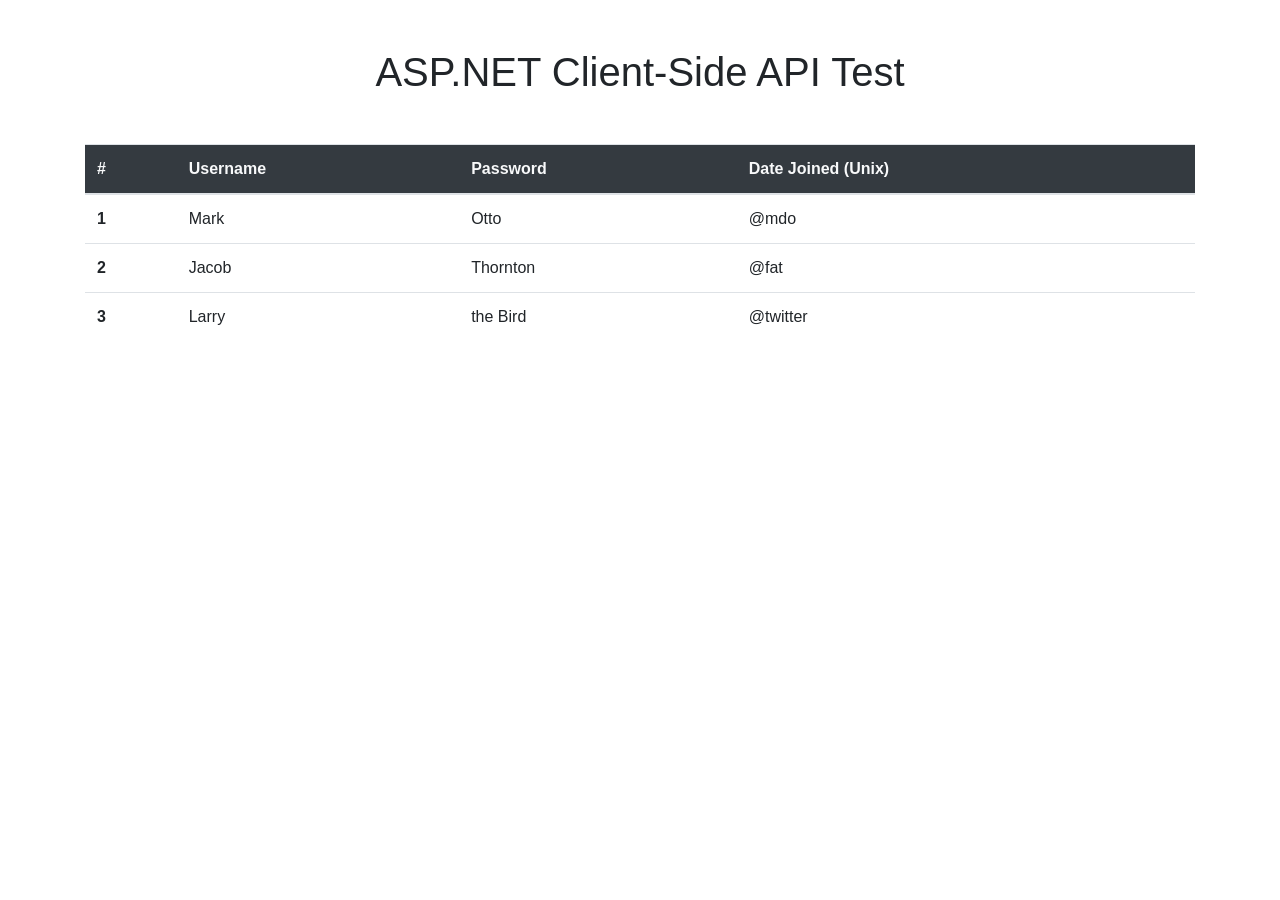
==== vanillaBlogEngine/BlogEngineProject/BlogEngineProject/wwwroot/apiView/index.html @ 0e6ead8c "adding static files for API call" ====
﻿<!DOCTYPE html>
<html>
<head>
    <meta charset="utf-8" />
    <title></title>
    <link rel="stylesheet" href="~/lib/bootstrap/dist/css/bootstrap.css" />
    <link rel="stylesheet" href="https://stackpath.bootstrapcdn.com/bootstrap/4.3.1/css/bootstrap.min.css" />
</head>
<body class="container">
    <h1 class="text-center my-5">ASP.NET Client-Side API Test</h1>
    <table class="table">
        <thead class="bg-dark text-light">
            <tr>
                <th scope="col">#</th>
                <th scope="col">Username</th>
                <th scope="col">Password</th>
                <th scope="col">Date Joined (Unix)</th>
            </tr>
        </thead>
        <tbody>
            <tr>
                <th scope="row">1</th>
                <td>Mark</td>
                <td>Otto</td>
                <td>@mdo</td>
            </tr>
            <tr>
                <th scope="row">2</th>
                <td>Jacob</td>
                <td>Thornton</td>
                <td>@fat</td>
            </tr>
            <tr>
                <th scope="row">3</th>
                <td>Larry</td>
                <td>the Bird</td>
                <td>@twitter</td>
            </tr>
        </tbody>
    </table>
    <script src="https://stackpath.bootstrapcdn.com/bootstrap/4.3.1/js/bootstrap.bundle.min.js"></script>
    <script src="~/lib/jquery/dist/jquery.js"></script>
    <script src="~/lib/bootstrap/dist/js/bootstrap.bundle.js"></script>
</body>
</html>
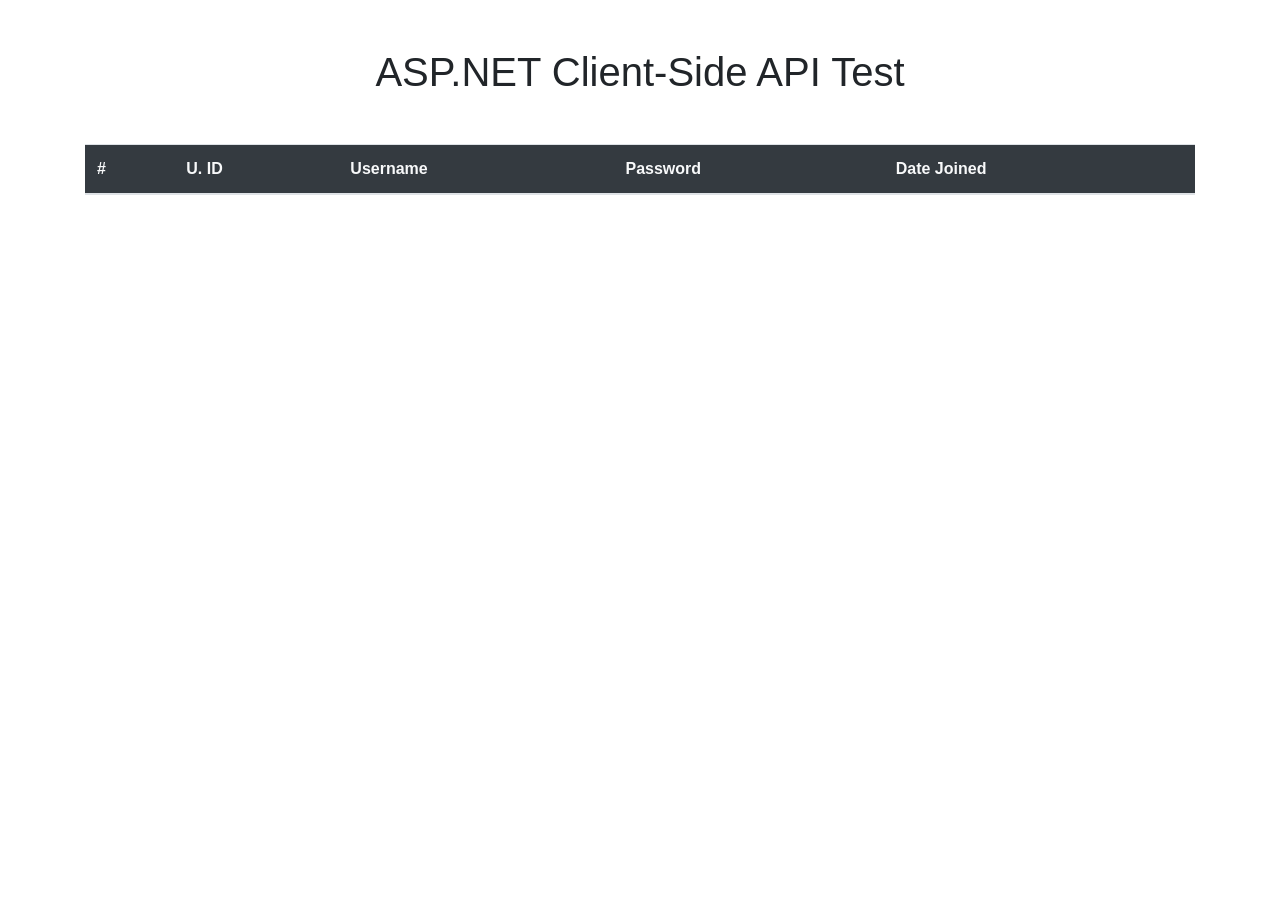
==== commit 8525537d: "added map function to dynamically build HTML rows for users" ====
--- a/vanillaBlogEngine/BlogEngineProject/BlogEngineProject/wwwroot/apiView/index.html
+++ b/vanillaBlogEngine/BlogEngineProject/BlogEngineProject/wwwroot/apiView/index.html
@@ -5,38 +5,27 @@
     <title></title>
     <link rel="stylesheet" href="~/lib/bootstrap/dist/css/bootstrap.css" />
     <link rel="stylesheet" href="https://stackpath.bootstrapcdn.com/bootstrap/4.3.1/css/bootstrap.min.css" />
+    <script src="/apiView/threadAPIClient.js"></script>
+    <script>
+        window.onload = async () => {
+            const users = await fetchAllUsers();
+            buildUserTable(users);
+        }
+    </script>
 </head>
 <body class="container">
     <h1 class="text-center my-5">ASP.NET Client-Side API Test</h1>
-    <table class="table">
+    <table id="userTable" class="table">
         <thead class="bg-dark text-light">
             <tr>
                 <th scope="col">#</th>
+                <th scope="col">U. ID</th>
                 <th scope="col">Username</th>
                 <th scope="col">Password</th>
-                <th scope="col">Date Joined (Unix)</th>
+                <th scope="col">Date Joined</th>
             </tr>
         </thead>
-        <tbody>
-            <tr>
-                <th scope="row">1</th>
-                <td>Mark</td>
-                <td>Otto</td>
-                <td>@mdo</td>
-            </tr>
-            <tr>
-                <th scope="row">2</th>
-                <td>Jacob</td>
-                <td>Thornton</td>
-                <td>@fat</td>
-            </tr>
-            <tr>
-                <th scope="row">3</th>
-                <td>Larry</td>
-                <td>the Bird</td>
-                <td>@twitter</td>
-            </tr>
-        </tbody>
+        <tbody id="userTableBody"></tbody>
     </table>
     <script src="https://stackpath.bootstrapcdn.com/bootstrap/4.3.1/js/bootstrap.bundle.min.js"></script>
     <script src="~/lib/jquery/dist/jquery.js"></script>
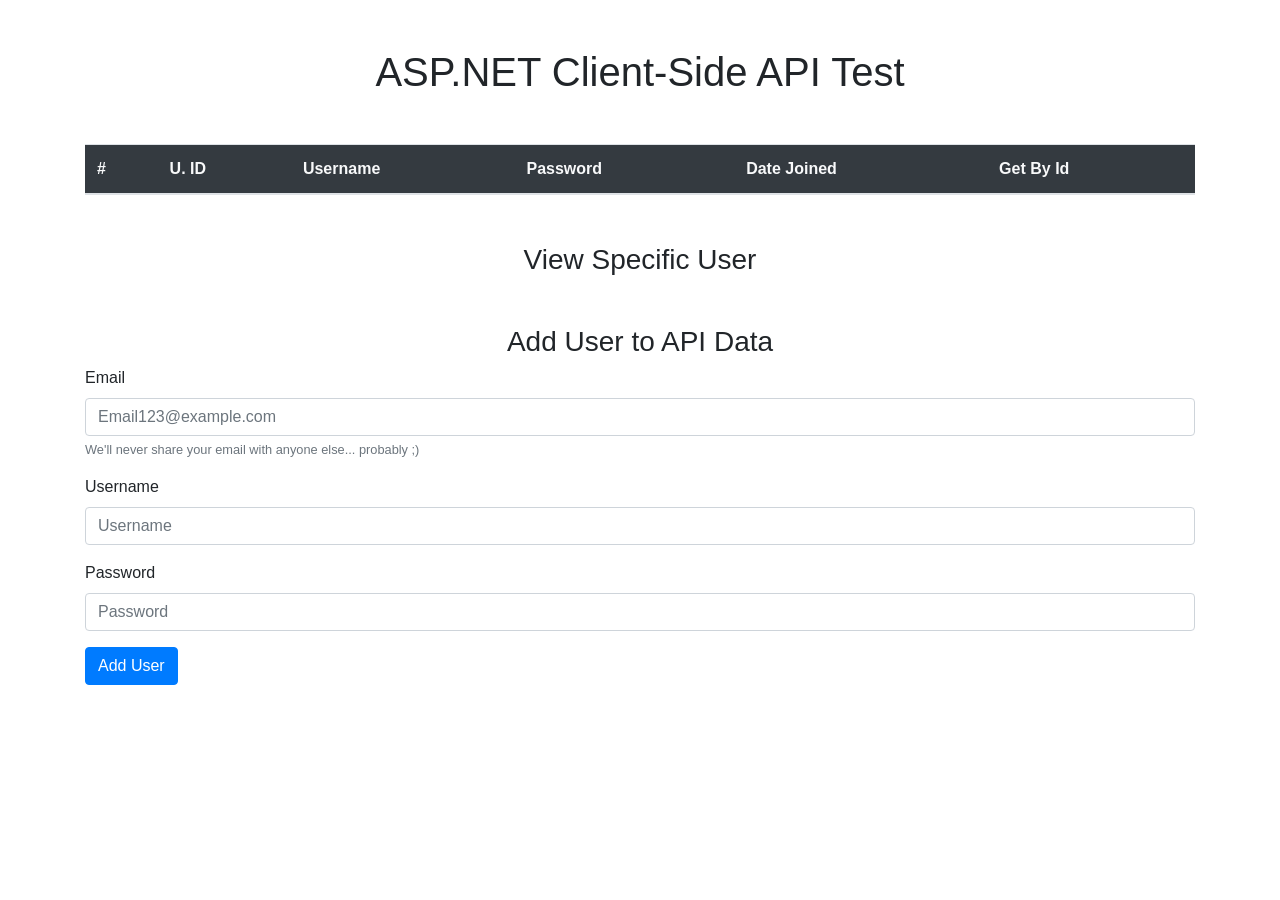
==== commit 6593dbd9: "added add user and various page manipulation functions" ====
--- a/vanillaBlogEngine/BlogEngineProject/BlogEngineProject/wwwroot/apiView/index.html
+++ b/vanillaBlogEngine/BlogEngineProject/BlogEngineProject/wwwroot/apiView/index.html
@@ -15,18 +15,48 @@
 </head>
 <body class="container">
     <h1 class="text-center my-5">ASP.NET Client-Side API Test</h1>
-    <table id="userTable" class="table">
-        <thead class="bg-dark text-light">
-            <tr>
-                <th scope="col">#</th>
-                <th scope="col">U. ID</th>
-                <th scope="col">Username</th>
-                <th scope="col">Password</th>
-                <th scope="col">Date Joined</th>
-            </tr>
-        </thead>
-        <tbody id="userTableBody"></tbody>
-    </table>
+    <div id="userTableContainer">
+        <table class="table">
+            <thead class="bg-dark text-light">
+                <tr>
+                    <th scope="col">#</th>
+                    <th scope="col">U. ID</th>
+                    <th scope="col">Username</th>
+                    <th scope="col">Password</th>
+                    <th scope="col">Date Joined</th>
+                    <th scope="col">Get By Id</th>
+                </tr>
+            </thead>
+            <tbody id="userTableBody"></tbody>
+        </table>
+    </div>
+
+    <div class="my-5">
+        <h3 class="text-center my-2">View Specific User</h3>
+        <div id="viewUserById"></div>
+    </div>
+
+    <div>
+        <h3 class="text-center my-2">Add User to API Data</h3>
+        <div id="successMessage"></div>
+        <form id="addUserForm">
+            <div class="form-group">
+                <label for="emailInput">Email</label>
+                <input type="email" class="form-control" id="emailInput" aria-describedby="emailHelp" placeholder="Email123@example.com">
+                <small id="emailHelp" class="form-text text-muted">We'll never share your email with anyone else... probably ;)</small>
+            </div>
+            <div class="form-group">
+                <label for="usernameInput">Username</label>
+                <input type="text" class="form-control" id="usernameInput" placeholder="Username">
+            </div>
+            <div class="form-group">
+                <label for="passwordInput">Password</label>
+                <input type="password" class="form-control" id="passwordInput" placeholder="Password">
+            </div>
+            <button onclick="{addUserEvent(event)}" class="btn btn-primary">Add User</button>
+        </form>
+    </div>
+
     <script src="https://stackpath.bootstrapcdn.com/bootstrap/4.3.1/js/bootstrap.bundle.min.js"></script>
     <script src="~/lib/jquery/dist/jquery.js"></script>
     <script src="~/lib/bootstrap/dist/js/bootstrap.bundle.js"></script>
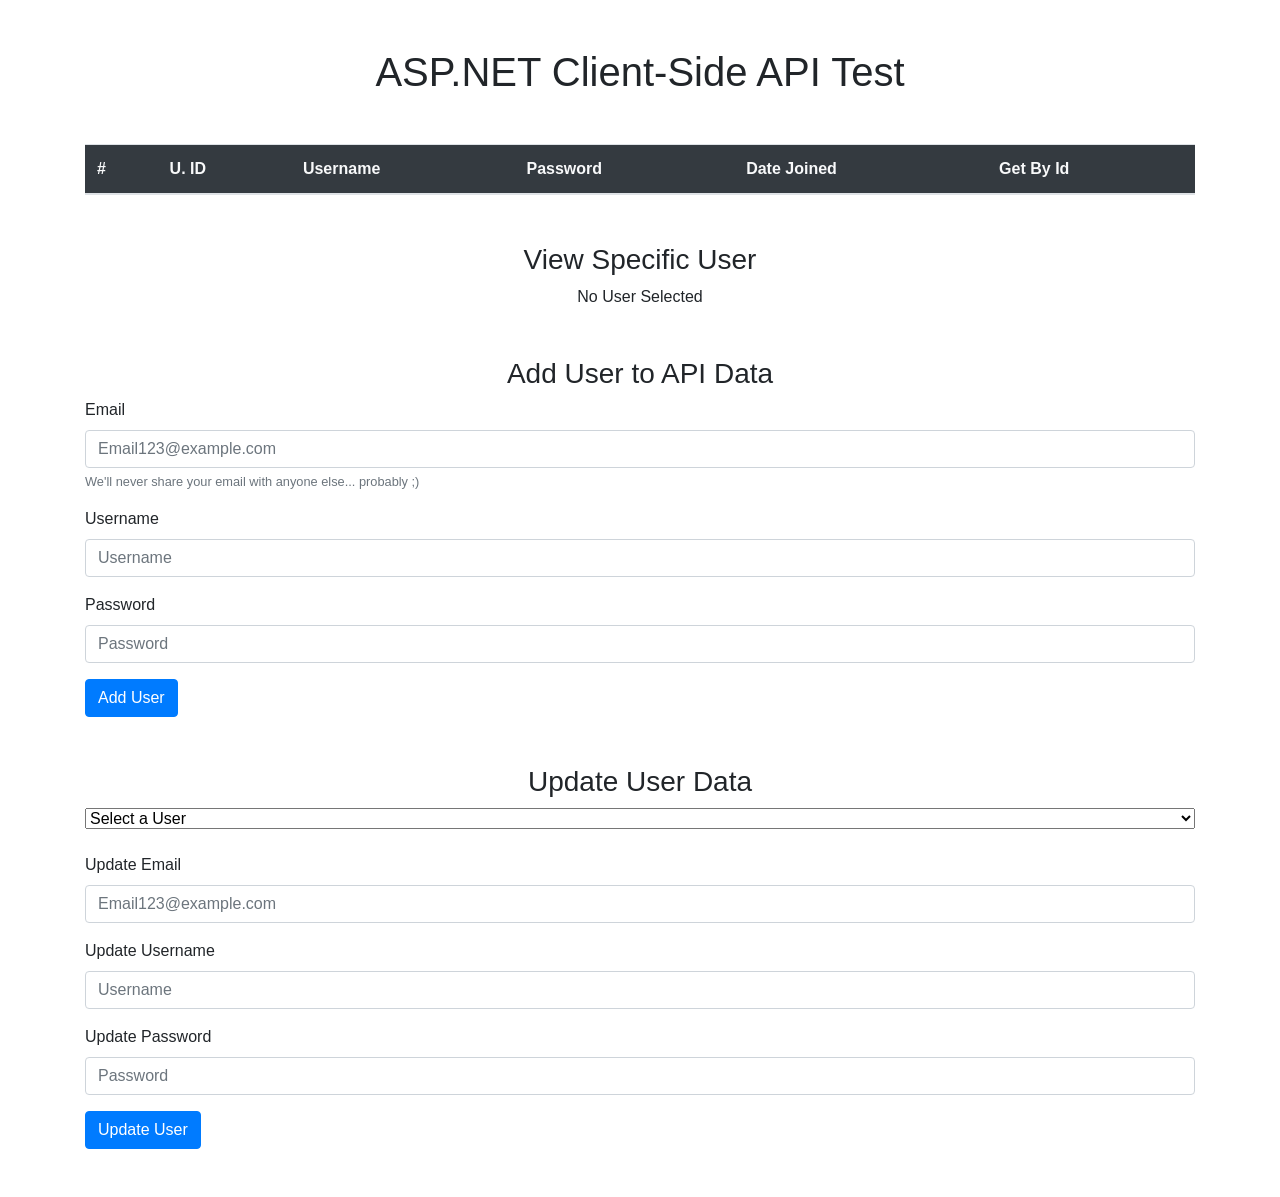
==== commit 6031de70: "finished update operations and dynamic user dropdown selection" ====
--- a/vanillaBlogEngine/BlogEngineProject/BlogEngineProject/wwwroot/apiView/index.html
+++ b/vanillaBlogEngine/BlogEngineProject/BlogEngineProject/wwwroot/apiView/index.html
@@ -10,6 +10,7 @@
         window.onload = async () => {
             const users = await fetchAllUsers();
             buildUserTable(users);
+            buildUserDropdown(users);
         }
     </script>
 </head>
@@ -33,12 +34,12 @@
 
     <div class="my-5">
         <h3 class="text-center my-2">View Specific User</h3>
-        <div id="viewUserById"></div>
+        <div id="viewUserById" class="text-center">No User Selected</div>
     </div>
 
-    <div>
+    <div class="my-5">
         <h3 class="text-center my-2">Add User to API Data</h3>
-        <div id="successMessage"></div>
+        <h5 id="successMessage"></h5>
         <form id="addUserForm">
             <div class="form-group">
                 <label for="emailInput">Email</label>
@@ -57,6 +58,29 @@
         </form>
     </div>
 
+    <div class="my-5">
+        <h3 class="text-center my-2">Update User Data</h3>
+        <h5 id="updateSuccessMessage"></h5>
+        <select id="userDropdown" class="w-100 mb-4">
+            <option value="">Select a User</option>
+        </select>
+        <form id="updateUserForm">
+            <div class="form-group">
+                <label for="updateEmailInput">Update Email</label>
+                <input type="email" class="form-control" id="updateEmailInput" aria-describedby="emailHelp" placeholder="Email123@example.com">
+            </div>
+            <div class="form-group">
+                <label for="updateUsernameInput">Update Username</label>
+                <input type="text" class="form-control" id="updateUsernameInput" placeholder="Username">
+            </div>
+            <div class="form-group">
+                <label for="updatePasswordInput">Update Password</label>
+                <input type="password" class="form-control" id="updatePasswordInput" placeholder="Password">
+            </div>
+            <button onclick="{updateUserEvent(event)}" class="btn btn-primary">Update User</button>
+        </form>
+    </div>
+
     <script src="https://stackpath.bootstrapcdn.com/bootstrap/4.3.1/js/bootstrap.bundle.min.js"></script>
     <script src="~/lib/jquery/dist/jquery.js"></script>
     <script src="~/lib/bootstrap/dist/js/bootstrap.bundle.js"></script>
